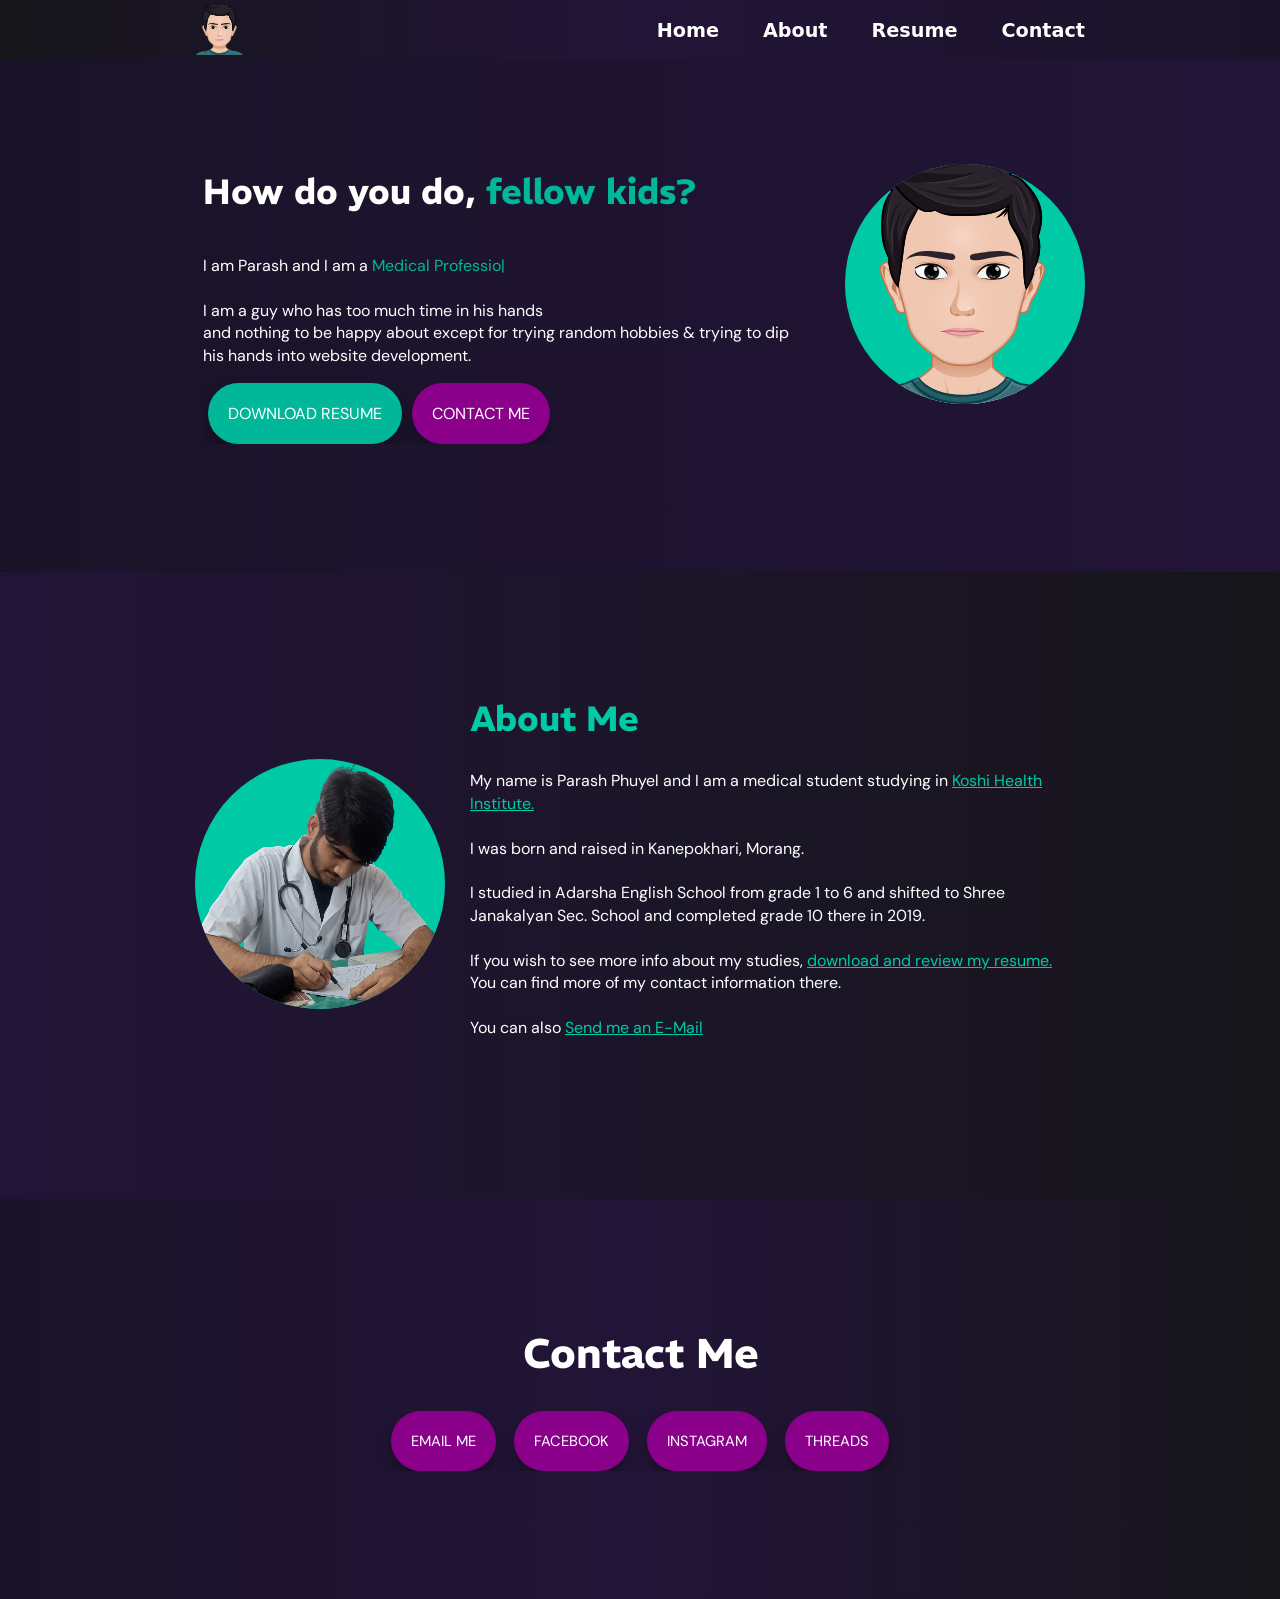
==== index.html @ 4dd3e50d "edited some links - removed projects button and added contact me button - edited some styles to make" ====
<!DOCTYPE html>
<html lang="en">

<head>
  <title>Parash</title>
  <meta charset="utf-8" />
  <meta name="viewport" content="width=device-width, initial-scale=1" />
  <meta name="description" content="The website of Parash Phuyel where you will find stuffs about me." />
  <link rel="shortcut icon" href="assets/images/icon.svg" type="image/x-icon" />
  <link rel="stylesheet" href="styles/main.css" />
  <link rel="stylesheet" href="styles/header.css" />
  <link rel="stylesheet" href="styles/body.css" />
  <link rel="stylesheet" href="styles/aboutme.css" />
</head>

<body>
  <header id="header" class="header">
    <nav class="navbar">
      <div class="logo">
        <a href="#" onclick="scrollToSection('home')">
          <img class="logo-img" src="assets/images/icon.svg" alt="Logo" />
        </a>
      </div>

      <div class="nav" id="nav">
        <ul class="link-container">
          <li class="links">
            <a href="#home" title="Home" id="homenav link" onclick="scrollToSection('home')">Home</a>
          </li>
          <li class="links">
            <a href="#about" title="About" id="aboutnav link" onclick="scrollToSection('about')">About</a>
          </li>
          <li class="links resume">
            <a href="assets/cv/CV.pdf" id="link" target="_blank" title="See Resume">Resume</a>
          </li>
          <li class="links">
            <a href="#contact" title="Contact" id="contactnav link" onclick="scrollToSection('contact')">
              Contact
            </a>
          </li>
        </ul>
      </div>
    </nav>
  </header>

  <!-- Main Body section starts -->

  <main id="home" class="body-container">
    <div class="wrapper">
      <div class="introduction">
        <h1 class="main-introduction">
          How do you do,<span> fellow&nbsp;kids?</span>

        </h1>
        <p class="home-about">
          I am Parash and I am a <span id="element"></span>
          <br />
          <br />I am a guy who has too much time in his hands
          <br /> and nothing to be happy about except for trying random
          hobbies & trying to dip his hands into website development.
        </p>
        <div class="btn-cont">
          <a href="assets/cv/CV.pdf" title="Download Resume" target="_blank" class="contact-btn btn" id="link">Download
            Resume</a>

          <a href="#contact" title="Contact" id="contactnav link" onclick="scrollToSection('contact')" rel="noreferrer"
            class="project-btn btn">
            Contact Me
          </a>
        </div>
      </div>
      <div class="avatar">
        <div class="avatar-image">
          <img src="assets/images/icon.svg" alt="featured Avatar" />
        </div>
      </div>
    </div>
  </main>

  <!-- About me sections starts -->

  <section id="about" class="about-container">
    <div class="body-wrapper">
      <div class="image">
        <img src="assets/images/parash-body.webp" alt="Image of Parash in a hospital desk writing medications" />
      </div>
      <div class="about-me">
        <h1 class="about-header">About Me</h1>
        <!-- About me text -->
        <p class="about-main">
          My name is Parash Phuyel and I am a medical student studying in
          <a href="https://khibiratnagar.edu.np/" target="_blank" rel="noreferrer">

            Koshi Health Institute.
          </a>
          <br />
          <br />
          I was born and raised in Kanepokhari, Morang.
          <br />
          <br />
          I studied in Adarsha English School from grade 1 to 6 and shifted to
          Shree Janakalyan Sec. School and completed grade 10 there in 2019.
          <br />
          <br />
          If you wish to see more info about my studies,
          <a href="assets/cv/CV.pdf" title="Download Resume" download>
            download and review my resume.
          </a>
          <br />
          You can find more of my contact information there.
          <br>
          <br>
          You can also <a href="mailto:parashphuyal809@gmail.com?subject=Inquiry Through Website" rel="noreferrer"
            target="_blank" title="Contact" id="link" onclick="scrollToSection('contact')">
            Send me an E-Mail
          </a>
        </p>

      </div>
    </div>
  </section>

  <!-- Contact Section starts(still got work to do) -->

  <div class="contact">
    <div id="contact" class="contact-container">
      <div class="contact-header">
        <h1>Contact Me</h1>
      </div>
      <div class="contact-content">
        <a class="contact-btns btns" href="mailto:parashphuyal809@gmail.com?subject=Inquiry Through Website"
          rel="noreferrer" target="_blank">
          Email Me
        </a>
        <a class="contact-btns btns" href="https://facebook.com/parash.me" target="_blank" rel="noreferrer">
          Facebook
        </a>
        <a class="contact-btns btns" href="https://instagram.com/parash.me" target="_blank" rel="noreferrer">
          Instagram
        </a>
        <a class="contact-btns btns" href="https://threads.net/@parash.me" target="_blank" rel="noreferrer">
          Threads
        </a>
      </div>
    </div>
  </div>





  </script>
  <!-- Using Typed.js by https://github.com/mattboldt/typed.js/  -->
  <script src="javascript/typed.js"></script>

  <!-- Setup and start animation! -->
  <script>
    var typed = new Typed('#element', {
      strings: [' Medical Professional..', ' Web Developer...', 'Wrestling Enthusiast...'],
      typeSpeed: 70,
      loop: true,
      backSpeed: 50,
      backDelay: 700

    });
  </script>
  <script src="javascript/script.js"></script>
</body>

</html>
---- styles/main.css ----
@import url("https://fonts.googleapis.com/css2?family=Plus+Jakarta+Sans&display=swap");
@import url('https://fonts.googleapis.com/css2?family=Fira+Sans:wght@500&display=swap');

::-webkit-scrollbar {
  width: 4px;
  background-color: var(--secondary-color);
}

::-webkit-scrollbar-thumb {
  background-color: var(--primary-color);
  border-radius: 4px;
}

::-webkit-scrollbar-thumb:hover {
  background-color: var(--accent);
}

::selection {
  background-color: var(--secondary-color);
  color: var(--text);
}

:root {
  --background: #1d1726;
  --text: #ffffff;
  --primary: #1a1328;
  --secondary: #edf3f8;
  --header-bg-color: #1d1726fd;
  --text: #ffffff;
  --accent: #00c9a6;
  --primary-color: #221437;
  --secondary-color: #8b008b;
  --body-bg: #f8f8f8;
  --neutral-dark-color: #333333;
  --gradient: linear-gradient(to left, #221437, #1a1328);
  --gradient-header: linear-gradient(to right, #16161b, #221437, #1a1328);
  --gradient-about: linear-gradient(to right, #221437, #16161b);
  --gradient-contact: linear-gradient(to right, #1a1328, #221437, #16161b);
}

* {
  overflow-x: hidden;
  box-sizing: border-box;
  margin: 0;
  padding: 0;
}

ul {
  list-style: none;
}

a {
  text-decoration: none;
}
---- styles/header.css ----
.logo-img {
  width: 50px;
  height: 50px;
}

.navbar {
  max-width: 900px;
  margin: auto;
  display: flex;
  align-items: center;
  justify-content: space-between;

}

.header {
  padding-top: 5px;
  position: fixed;
  top: 0;
  z-index: 50;
  width: 100%;
  background: var(--gradient-header);
  transition: all 0.5s ease;
}


.header .logo,
.header .nav {
  padding: 0 5px;
}

.links {
  display: inline-block;
  margin-left: 40px;
}

a {
  text-decoration: none;
}

.links a {
  font-size: 1.2rem;
  display: block;
  font-weight: 600;
  font-family: system-ui;
  color: var(--text);
  transition: all 0.2s ease;
}

.links a.active,
.links a:hover {
  color: var(--accent);
}


@media (max-width: 700px) {

  .link-container {
    display: flex;
  }

  .links {
    padding: 0px 15px;
    display: block;
    margin: 0 auto;
  }

  .links a {
    font-size: 1rem;
  }

  .resume {
    display: none;
  }
}

@media (max-width:350px) {
  .links {
    padding: 0px 6px;
  }


}
---- styles/body.css ----
@import url('https://fonts.googleapis.com/css2?family=DM+Sans&family=Inter&display=swap');
@import url('https://fonts.googleapis.com/css2?family=REM:wght@800&display=swap');

.body-container {
  background: var(--gradient);
  padding-bottom: 8rem;

}

.wrapper {
  padding: 8rem 5px 0 5px;
  max-width: 900px;
  margin: 0 auto;
  display: flex;
  justify-content: space-between;
  align-items: center;
}

.introduction {
  padding: 0 8px;
  width: 70%;
}

.main-introduction {
  font-family: 'REM', sans-serif;
  color: var(--text);
  margin: 2rem 0;
  font-size: 35px;
  line-height: 1.8;
}

.introduction span {
  color: #00b899;
}

.home-about {

  color: var(--text);
  line-height: 1.4;
  font-family: 'DM Sans', sans-serif;
}

.avatar-image img {
  border-radius: 50%;
  background-color: var(--accent);
  width: 240px;
  height: 240px;
}

.btn-cont {
  padding-top: 1rem;
  display: flex;

}

.btn {
  margin-top: 8px;
  cursor: pointer;
  display: inline-block;
  position: relative;
  transition: all 0.5s;
  color: var(--text);
  border-radius: 50px;
  text-align: center;
  margin: 0 5px;
  padding: 20px 20px;
  box-shadow: 0 10px 20px -8px rgba(0, 0, 0, .7);
  background: #8b008b;
  font-size: 1rem;
  text-transform: uppercase;
  font-family: 'DM Sans', sans-serif;
}

.btn:after {
  content: '»';
  position: absolute;
  opacity: 0;
  top: 18px;
  right: -20px;
  transition: 0.5s;
}

.btn:hover {
  padding-right: 24px;
  padding-left: 8px;
  background: #00b899;
}

.btn:hover:after {
  opacity: 1;
  right: 10px;
}

.contact-btn {
  background: #00b899;
}

.contact-btn:hover {
  background: #8b008b;
}

@media screen and (max-width: 600px) {

  .wrapper {
    justify-content: center;
    align-items: center;
    flex-direction: column;
    padding: 5rem 1px 0 1px;
  }

  .introduction {
    width: 98%;
  }

  .home-about {
    padding-bottom: 20px;
  }

  .main-introduction {
    text-align: center;
  }

  .btn-cont {
    justify-content: center;

  }

  .avatar-image img {
    margin-top: 2rem;
  }

}

@media screen and (max-width: 335px) {
  .wrapper {
    padding-top: 1rem;
  }

  .btn-cont {
    justify-content: center;

  }

  .btn {
    font-size: 1rem;
    padding: 10px 10px;
  }

  .btn:after {
    top: 8px;
  }


  .avatar-image img {
    width: 190px;
    height: 190px;
  }
}
---- styles/aboutme.css ----
@import url('https://fonts.googleapis.com/css2?family=DM+Sans&family=Inter&display=swap');
@import url('https://fonts.googleapis.com/css2?family=REM:wght@800&display=swap');

.about-container {
  background: var(--gradient-about);
  padding-bottom: 8rem;
}

.body-wrapper {
  padding: 8rem 5px 0 5px;
  max-width: 900px;
  margin: 0 auto;
  display: flex;
  justify-content: space-between;
  align-items: center;
}

.about-me {
  padding: 0 8px;
  width: 70%;
}

.about-header {
  font-family: 'REM', sans-serif;
  color: var(--accent);
  margin: 0 0 2rem 0;
  font-size: 35px;
  line-height: 1.1;
}

.about-me a {
  color: var(--accent);
  text-decoration: underline;
}

.about-main {
  padding-bottom: 2rem;
  color: var(--text);
  font-family: 'DM Sans', sans-serif;
  line-height: 1.4;
}




.image img {
  border-radius: 50%;
  background-color: var(--accent);
  width: 250px;
  height: 250px;
}



@media screen and (max-width: 660px) {


  .body-wrapper {
    padding: 2rem 1px 0 1px;
    align-items: center;
    flex-direction: column-reverse;
  }

  .about-header {
    text-align: center;
  }

  .about-me {
    width: 98%;
  }


}

@media screen and (max-width: 350px) {

  .body-wrapper {
    padding: 6% 0;
  }

  .image img {
    margin: 1rem 0 0 0;
    width: 200px;
    height: 200px;
  }

  .about-me p {
    line-height: 1.2;
  }
}


.contact {
  background: var(--gradient-contact);
  padding-bottom: 8rem;

}

.contact-container {
  padding: 8rem 5px 0 5px;
  max-width: 900px;
  margin: 0 auto;
  display: flex;
  justify-content: center;
  flex-direction: column;
}

.contact-header {
  font-family: 'REM', sans-serif;
  color: var(--text);
  padding-bottom: 2rem;
  font-size: 1.3rem;
  text-align: center;
}

.contact-content {
  justify-content: center;
  gap: 0.5rem;
  display: flex;
  flex-wrap: wrap;
  overflow-x: hidden;
}

.btns {
  margin-top: 8px;
  cursor: pointer;
  display: inline-block;
  position: relative;
  transition: all 0.5s;
  color: var(--text);
  border-radius: 50px;
  text-align: center;
  margin: 0 5px;
  padding: 20px 20px;
  box-shadow: 0 10px 20px -8px rgba(0, 0, 0, .7);
  background: #8b008b;
  font-size: 0.92rem;
  text-transform: uppercase;
  font-family: 'DM Sans', sans-serif;
}

.btns:after {
  content: '»';
  position: absolute;
  opacity: 0;
  top: 18px;
  right: -20px;
  transition: 0.5s;
}

.btns:hover {
  padding-right: 24px;
  padding-left: 8px;
  background: #00b899;
}

.btns:hover:after {
  opacity: 1;
  right: 10px;
}

.contact-btn {
  background: #00b899;
}

.contact-btn:hover {
  background: #8b008b;
}

@media (max-width:600px) {
  .contact {
    padding-bottom: 5rem;
  }

  .contact-container {
    padding: 4rem 1px 0 1px;
  }
}
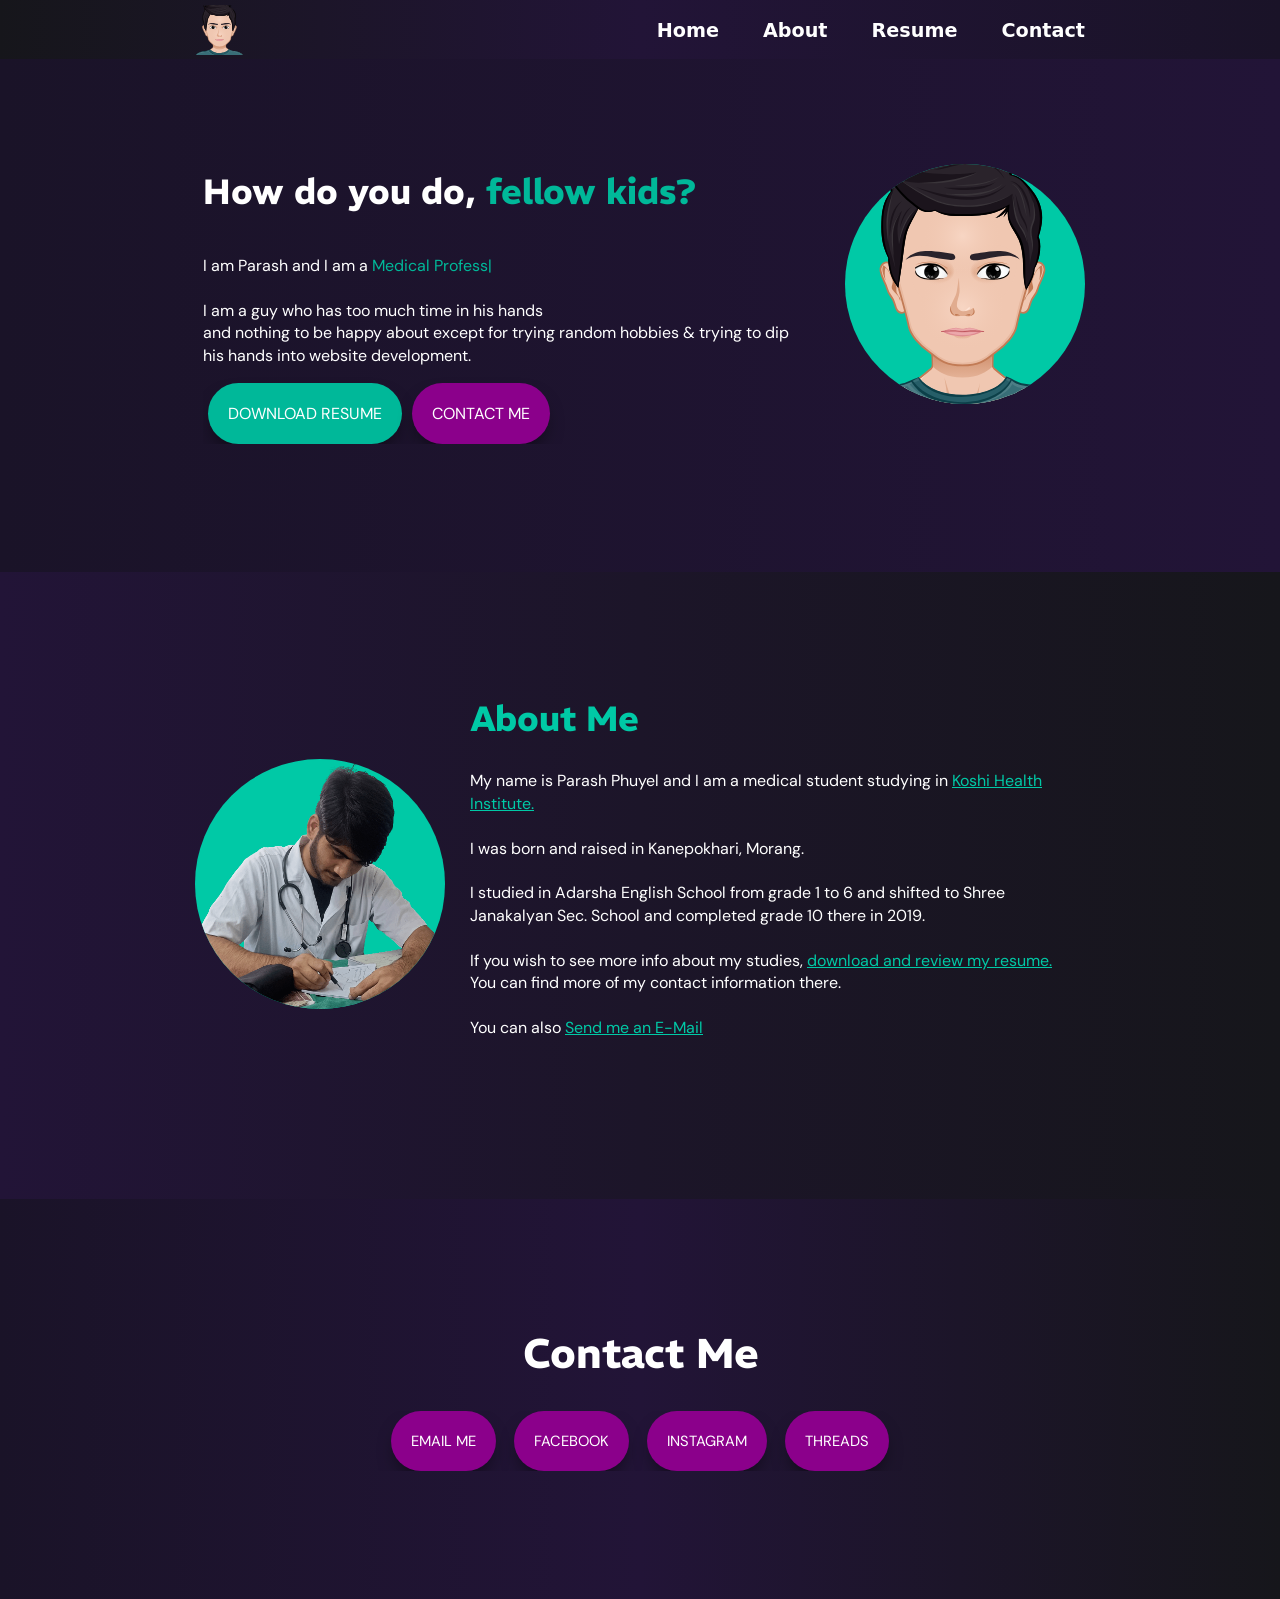
==== commit ff8f326d: "google verification" ====
--- a/index.html
+++ b/index.html
@@ -5,6 +5,7 @@
   <title>Parash</title>
   <meta charset="utf-8" />
   <meta name="viewport" content="width=device-width, initial-scale=1" />
+  <meta name="google-site-verification" content="Sj-q8pHKm3na4rmgZ_Kv7MiaWqmZkDfofb7Cf_s1mgk" />
   <meta name="description" content="The website of Parash Phuyel where you will find stuffs about me." />
   <link rel="shortcut icon" href="assets/images/icon.svg" type="image/x-icon" />
   <link rel="stylesheet" href="styles/main.css" />
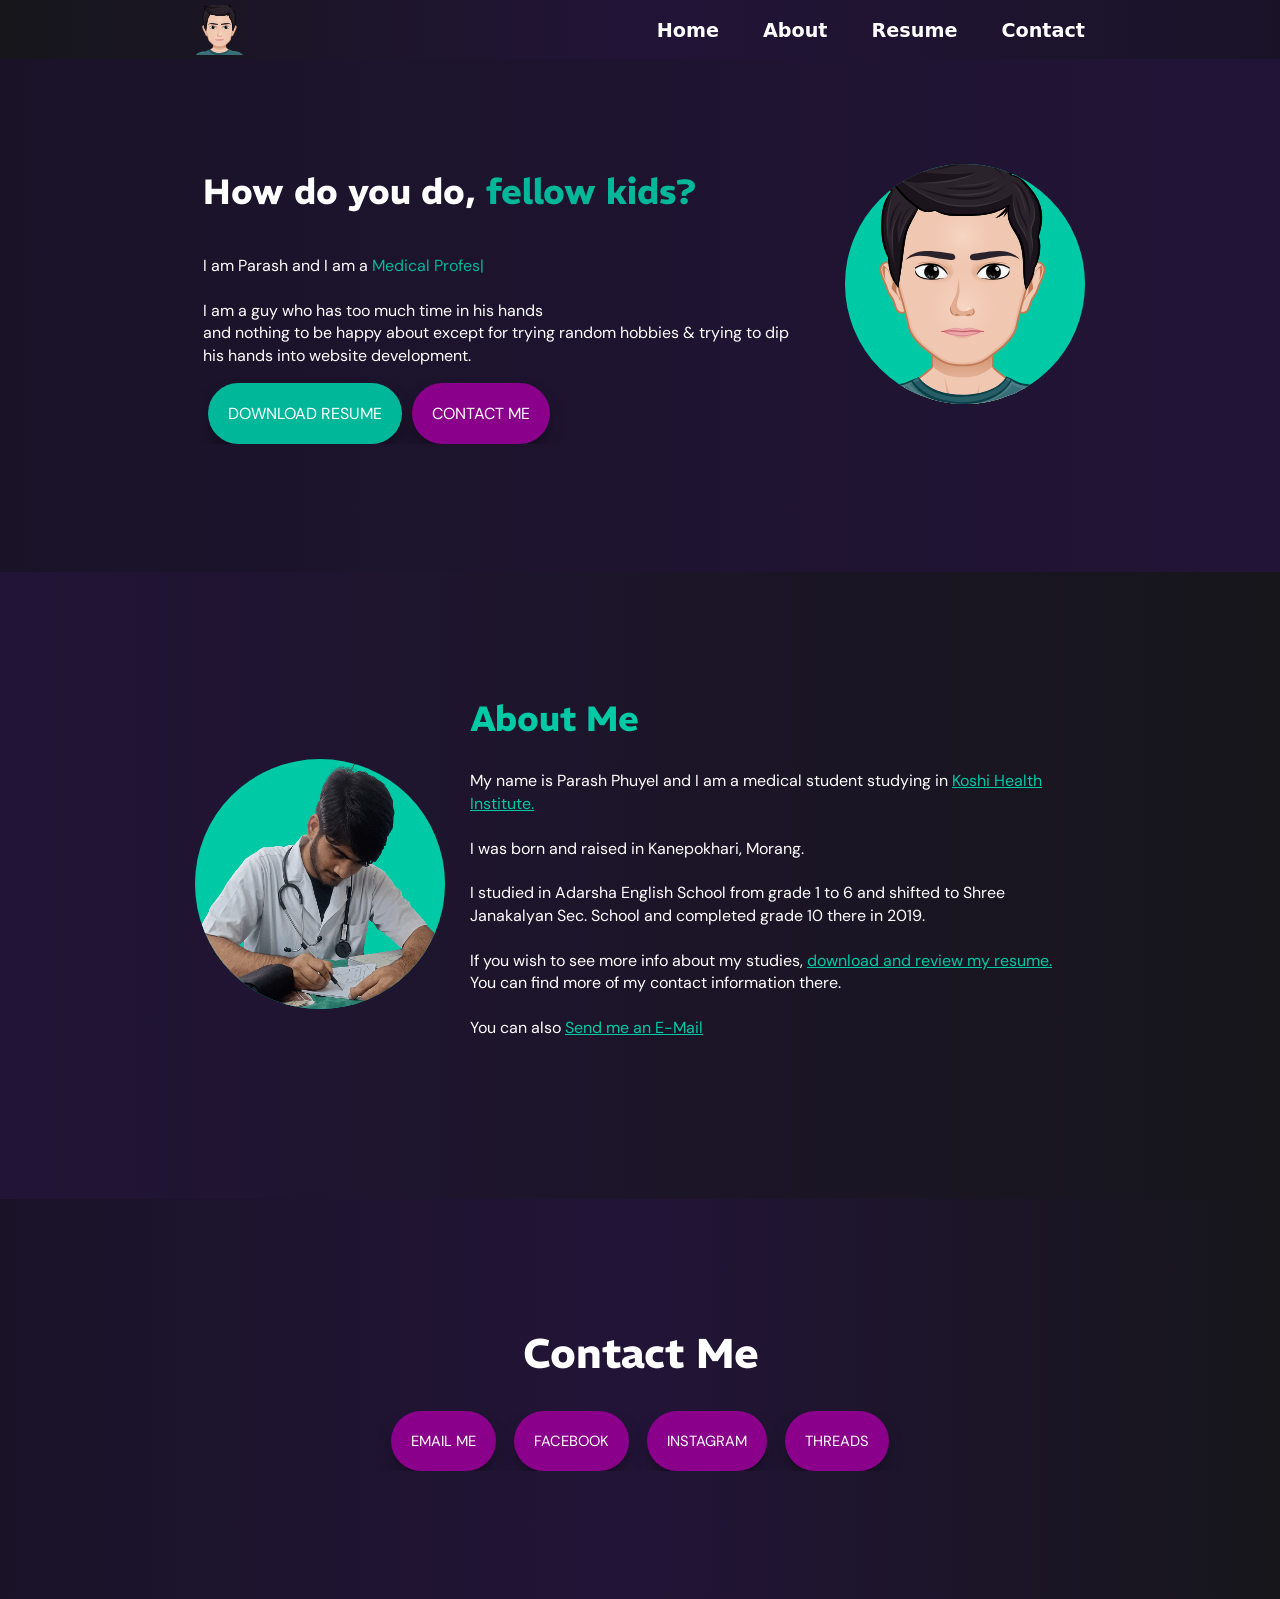
==== commit bb29fc93: "add numberchecker file" ====
--- a/index.html
+++ b/index.html
@@ -15,6 +15,7 @@
 </head>
 
 <body>
+  <!-- Header Section -->
   <header id="header" class="header">
     <nav class="navbar">
       <div class="logo">
@@ -149,7 +150,7 @@
 
 
 
-
+  <!-- Javascript -->
   </script>
   <!-- Using Typed.js by https://github.com/mattboldt/typed.js/  -->
   <script src="javascript/typed.js"></script>
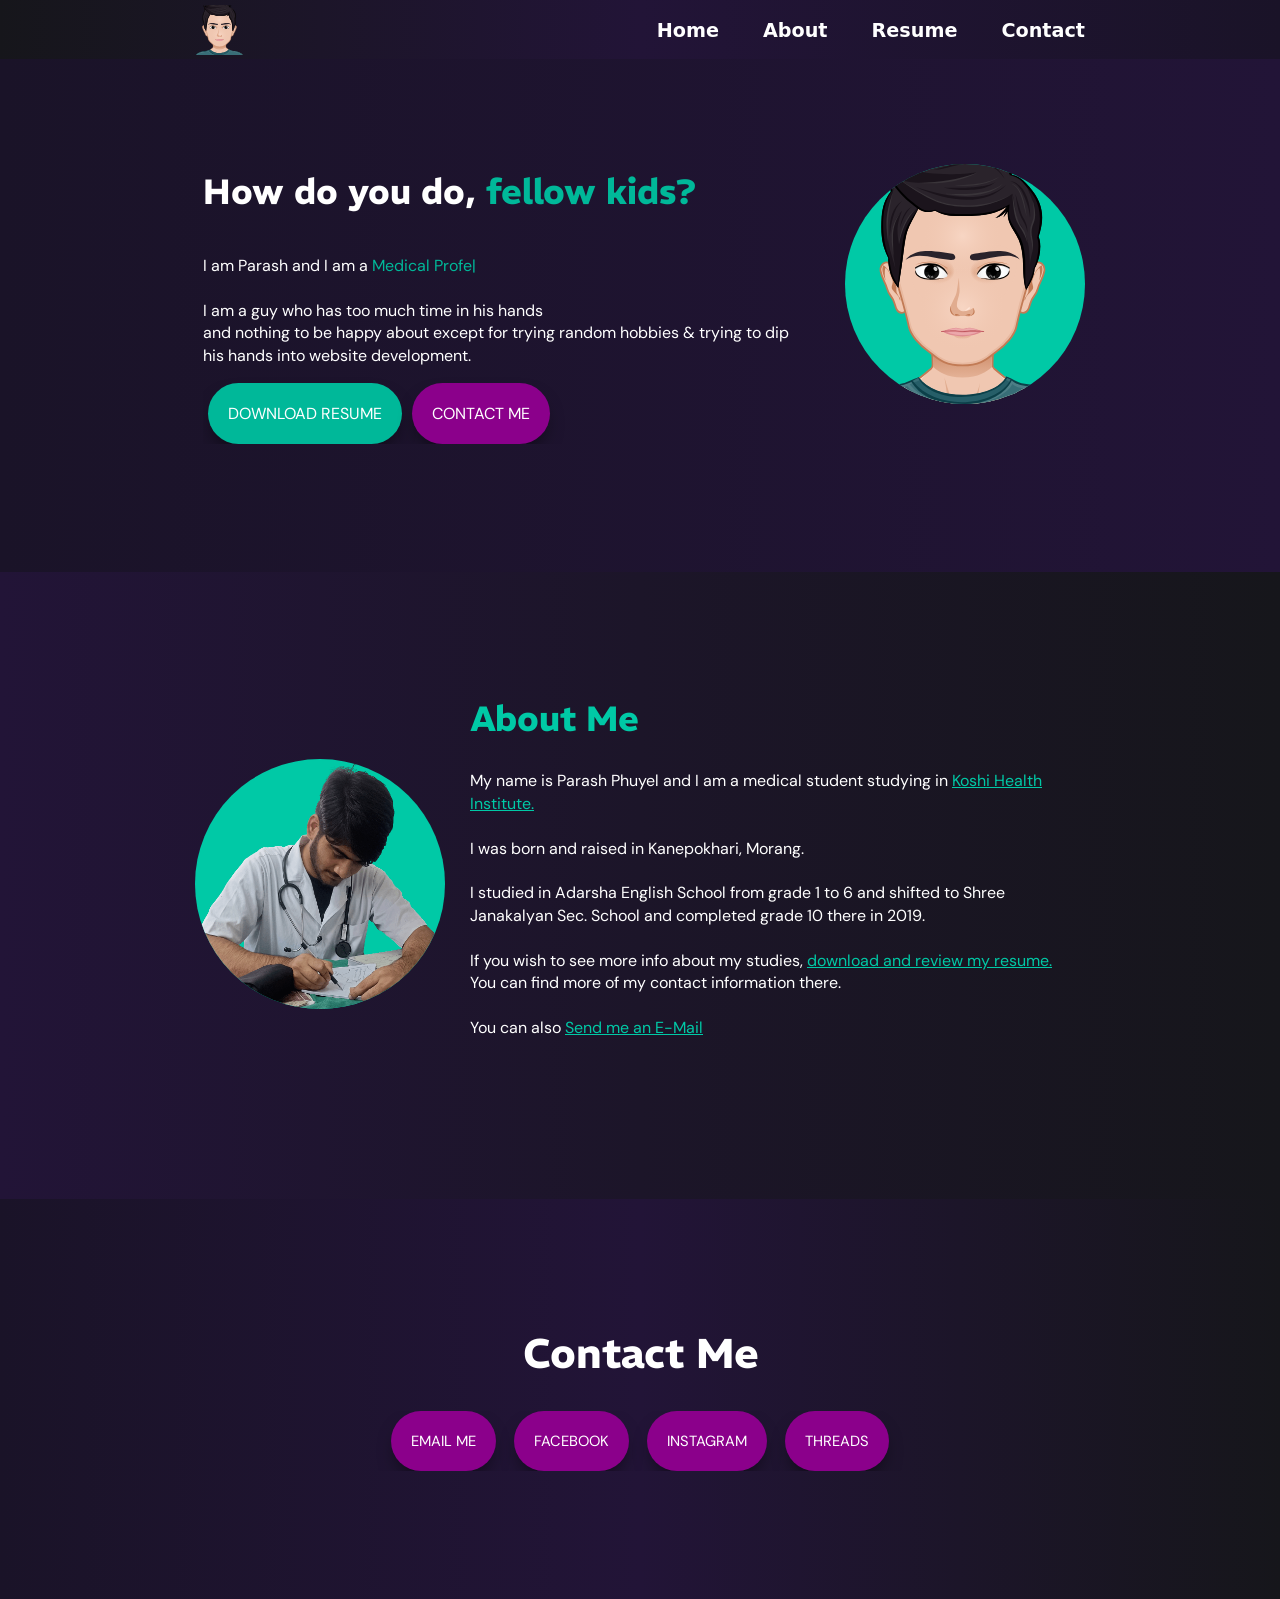
==== commit d1f4784c: "Merge pull request #1 from pyrushh/main remove google tracker" ====
--- a/index.html
+++ b/index.html
@@ -5,7 +5,6 @@
   <title>Parash</title>
   <meta charset="utf-8" />
   <meta name="viewport" content="width=device-width, initial-scale=1" />
-  <meta name="google-site-verification" content="Sj-q8pHKm3na4rmgZ_Kv7MiaWqmZkDfofb7Cf_s1mgk" />
   <meta name="description" content="The website of Parash Phuyel where you will find stuffs about me." />
   <link rel="shortcut icon" href="assets/images/icon.svg" type="image/x-icon" />
   <link rel="stylesheet" href="styles/main.css" />
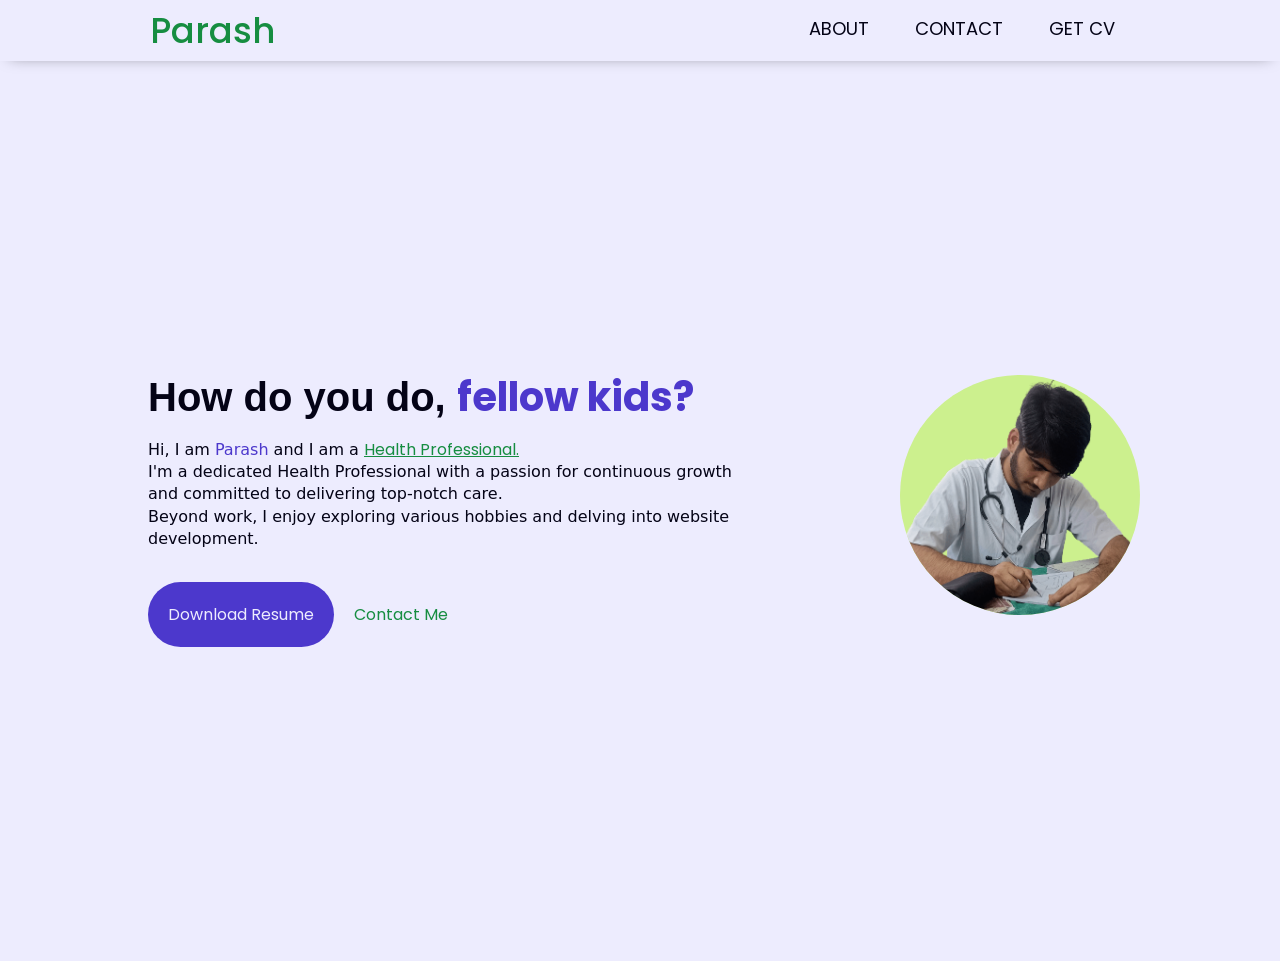
==== commit 4b7466e6: "New Desing" ====
--- a/index.html
+++ b/index.html
@@ -7,42 +7,34 @@
   <meta name="viewport" content="width=device-width, initial-scale=1" />
   <meta name="description" content="The website of Parash Phuyel where you will find stuffs about me." />
   <link rel="shortcut icon" href="assets/images/icon.svg" type="image/x-icon" />
+  <meta name="google-site-verification" content="YwGiNxoAFXMUEmwrWPBDsavZVu_5BhpPBBHByy6WrVI" />
+  <link rel="stylesheet" href="https://cdnjs.cloudflare.com/ajax/libs/font-awesome/6.5.1/css/all.min.css" />
+  <link rel="preconnect" href="https://fonts.googleapis.com">
+  <link rel="preconnect" href="https://fonts.gstatic.com" crossorigin>
+  <link
+    href="https://fonts.googleapis.com/css2?family=Poppins:ital,wght@0,100;0,200;0,300;0,400;0,500;0,600;0,700;0,800;0,900;1,100;1,200;1,300;1,400;1,500;1,600;1,700;1,800;1,900&display=swap"
+    rel="stylesheet">
   <link rel="stylesheet" href="styles/main.css" />
   <link rel="stylesheet" href="styles/header.css" />
   <link rel="stylesheet" href="styles/body.css" />
-  <link rel="stylesheet" href="styles/aboutme.css" />
+  <!-- <link rel="stylesheet" href="styles/aboutme.css" /> -->
 </head>
 
 <body>
   <!-- Header Section -->
-  <header id="header" class="header">
-    <nav class="navbar">
-      <div class="logo">
-        <a href="#" onclick="scrollToSection('home')">
-          <img class="logo-img" src="assets/images/icon.svg" alt="Logo" />
-        </a>
-      </div>
+  <nav>
+    <div class="nav-cont">
+      <span> <a href="#" id="head">Parash</a></span>
+      <div class="openMenu"><i class="fa fa-bars"></i></div>
+      <ul class="mainMenu">
+        <li><a href="#">About</a></li>
+        <li><a href="#">Contact</a></li>
+        <li><a href="CV.pdf">Get CV</a></li>
 
-      <div class="nav" id="nav">
-        <ul class="link-container">
-          <li class="links">
-            <a href="#home" title="Home" id="homenav link" onclick="scrollToSection('home')">Home</a>
-          </li>
-          <li class="links">
-            <a href="#about" title="About" id="aboutnav link" onclick="scrollToSection('about')">About</a>
-          </li>
-          <li class="links resume">
-            <a href="assets/cv/CV.pdf" id="link" target="_blank" title="See Resume">Resume</a>
-          </li>
-          <li class="links">
-            <a href="#contact" title="Contact" id="contactnav link" onclick="scrollToSection('contact')">
-              Contact
-            </a>
-          </li>
-        </ul>
-      </div>
-    </nav>
-  </header>
+        <div class="closeMenu"><i class="fa fa-times"></i></div>
+      </ul>
+    </div>
+  </nav>
 
   <!-- Main Body section starts -->
 
@@ -50,121 +42,40 @@
     <div class="wrapper">
       <div class="introduction">
         <h1 class="main-introduction">
-          How do you do,<span> fellow&nbsp;kids?</span>
+          How do you do, <a href=""><span> fellow&nbsp;kids?</span></a>
+        </h1>
 
-        </h1>
         <p class="home-about">
-          I am Parash and I am a <span id="element"></span>
+          Hi, I am <span id="span"></span> and I am a
+          <a target="_blank" style="text-decoration: underline;"
+            href="https://www.collegesnepal.com/ctevt/pcl-general-medicine/">Health
+            Professional.</a>
           <br />
-          <br />I am a guy who has too much time in his hands
-          <br /> and nothing to be happy about except for trying random
-          hobbies & trying to dip his hands into website development.
+          I'm a dedicated Health Professional with a passion for continuous growth and committed to delivering top-notch
+          care.
+          <br />
+          Beyond work, I enjoy exploring various hobbies and delving into website development.
         </p>
+
         <div class="btn-cont">
-          <a href="assets/cv/CV.pdf" title="Download Resume" target="_blank" class="contact-btn btn" id="link">Download
+          <a href="CV.pdf" title="Resume" target="_blank" class="primary-btn btn" id="link">Download
             Resume</a>
 
-          <a href="#contact" title="Contact" id="contactnav link" onclick="scrollToSection('contact')" rel="noreferrer"
-            class="project-btn btn">
+          <a target="_blank" href="mailto:parashphuyal809@gmail.com?subject=Inqueiry!" title="Contact"
+            id="contactnav link" class="contact-btn btn">
             Contact Me
           </a>
         </div>
       </div>
       <div class="avatar">
         <div class="avatar-image">
-          <img src="assets/images/icon.svg" alt="featured Avatar" />
+          <img src="assets/images/parash-body.webp" alt="Parash in a desk writing medications" />
         </div>
       </div>
     </div>
   </main>
 
-  <!-- About me sections starts -->
-
-  <section id="about" class="about-container">
-    <div class="body-wrapper">
-      <div class="image">
-        <img src="assets/images/parash-body.webp" alt="Image of Parash in a hospital desk writing medications" />
-      </div>
-      <div class="about-me">
-        <h1 class="about-header">About Me</h1>
-        <!-- About me text -->
-        <p class="about-main">
-          My name is Parash Phuyel and I am a medical student studying in
-          <a href="https://khibiratnagar.edu.np/" target="_blank" rel="noreferrer">
-
-            Koshi Health Institute.
-          </a>
-          <br />
-          <br />
-          I was born and raised in Kanepokhari, Morang.
-          <br />
-          <br />
-          I studied in Adarsha English School from grade 1 to 6 and shifted to
-          Shree Janakalyan Sec. School and completed grade 10 there in 2019.
-          <br />
-          <br />
-          If you wish to see more info about my studies,
-          <a href="assets/cv/CV.pdf" title="Download Resume" download>
-            download and review my resume.
-          </a>
-          <br />
-          You can find more of my contact information there.
-          <br>
-          <br>
-          You can also <a href="mailto:parashphuyal809@gmail.com?subject=Inquiry Through Website" rel="noreferrer"
-            target="_blank" title="Contact" id="link" onclick="scrollToSection('contact')">
-            Send me an E-Mail
-          </a>
-        </p>
-
-      </div>
-    </div>
-  </section>
-
-  <!-- Contact Section starts(still got work to do) -->
-
-  <div class="contact">
-    <div id="contact" class="contact-container">
-      <div class="contact-header">
-        <h1>Contact Me</h1>
-      </div>
-      <div class="contact-content">
-        <a class="contact-btns btns" href="mailto:parashphuyal809@gmail.com?subject=Inquiry Through Website"
-          rel="noreferrer" target="_blank">
-          Email Me
-        </a>
-        <a class="contact-btns btns" href="https://facebook.com/parash.me" target="_blank" rel="noreferrer">
-          Facebook
-        </a>
-        <a class="contact-btns btns" href="https://instagram.com/parash.me" target="_blank" rel="noreferrer">
-          Instagram
-        </a>
-        <a class="contact-btns btns" href="https://threads.net/@parash.me" target="_blank" rel="noreferrer">
-          Threads
-        </a>
-      </div>
-    </div>
-  </div>
-
-
-
-
   <!-- Javascript -->
-  </script>
-  <!-- Using Typed.js by https://github.com/mattboldt/typed.js/  -->
-  <script src="javascript/typed.js"></script>
-
-  <!-- Setup and start animation! -->
-  <script>
-    var typed = new Typed('#element', {
-      strings: [' Medical Professional..', ' Web Developer...', 'Wrestling Enthusiast...'],
-      typeSpeed: 70,
-      loop: true,
-      backSpeed: 50,
-      backDelay: 700
-
-    });
-  </script>
   <script src="javascript/script.js"></script>
 </body>
 
--- a/styles/main.css
+++ b/styles/main.css
@@ -1,44 +1,22 @@
-@import url("https://fonts.googleapis.com/css2?family=Plus+Jakarta+Sans&display=swap");
-@import url('https://fonts.googleapis.com/css2?family=Fira+Sans:wght@500&display=swap');
-
-::-webkit-scrollbar {
-  width: 4px;
-  background-color: var(--secondary-color);
-}
-
-::-webkit-scrollbar-thumb {
-  background-color: var(--primary-color);
-  border-radius: 4px;
-}
-
-::-webkit-scrollbar-thumb:hover {
+::selection {
   background-color: var(--accent);
-}
-
-::selection {
-  background-color: var(--secondary-color);
   color: var(--text);
 }
 
 :root {
-  --background: #1d1726;
-  --text: #ffffff;
-  --primary: #1a1328;
-  --secondary: #edf3f8;
-  --header-bg-color: #1d1726fd;
-  --text: #ffffff;
-  --accent: #00c9a6;
-  --primary-color: #221437;
-  --secondary-color: #8b008b;
-  --body-bg: #f8f8f8;
-  --neutral-dark-color: #333333;
-  --gradient: linear-gradient(to left, #221437, #1a1328);
-  --gradient-header: linear-gradient(to right, #16161b, #221437, #1a1328);
-  --gradient-about: linear-gradient(to right, #221437, #16161b);
-  --gradient-contact: linear-gradient(to right, #1a1328, #221437, #16161b);
+  --text: #040316;
+  --background: #edecfe;
+  --primary: #4c38cc;
+  --secondary: #ccf08e;
+  --accent: #168d41;
+  --shadow: 0px 5px 15px -10px rgba(0, 0, 0, 0.5);
+  --padding: 0px 10px;
 }
-
+body {
+  background: var(--background);
+}
 * {
+  overflow-y: hidden;
   overflow-x: hidden;
   box-sizing: border-box;
   margin: 0;
@@ -50,5 +28,6 @@
 }
 
 a {
+  color: var(--accent);
   text-decoration: none;
-}+}
--- a/styles/header.css
+++ b/styles/header.css
@@ -1,82 +1,88 @@
-.logo-img {
-  width: 50px;
-  height: 50px;
+@import url("https://fonts.googleapis.com/css2?family=Poppins:wght@500&display=swap");
+nav {
+  position: sticky !important;
+  top: 0;
+  box-shadow: var(--shadow);
+  background: var(--background);
+  color: var(--primary);
 }
 
-.navbar {
-  max-width: 900px;
+.nav-cont {
+  padding: var(--padding);
+  max-width: 1000px;
   margin: auto;
   display: flex;
   align-items: center;
   justify-content: space-between;
-
 }
-
-.header {
-  padding-top: 5px;
-  position: fixed;
-  top: 0;
-  z-index: 50;
-  width: 100%;
-  background: var(--gradient-header);
-  transition: all 0.5s ease;
+nav span {
+  font-weight: 500;
+  font-size: 2.2rem;
 }
-
-
-.header .logo,
-.header .nav {
-  padding: 0 5px;
-}
-
-.links {
-  display: inline-block;
-  margin-left: 40px;
-}
-
 a {
-  text-decoration: none;
-}
-
-.links a {
-  font-size: 1.2rem;
-  display: block;
-  font-weight: 600;
-  font-family: system-ui;
-  color: var(--text);
-  transition: all 0.2s ease;
-}
-
-.links a.active,
-.links a:hover {
+  font-family: "Poppins";
   color: var(--accent);
 }
-
-
-@media (max-width: 700px) {
-
-  .link-container {
-    display: flex;
-  }
-
-  .links {
-    padding: 0px 15px;
-    display: block;
-    margin: 0 auto;
-  }
-
-  .links a {
-    font-size: 1rem;
-  }
-
-  .resume {
+.mainMenu {
+  display: flex;
+  list-style: none;
+  gap: 1rem;
+}
+.mainMenu li a {
+  display: inline-block;
+  padding: 15px;
+  text-decoration: none;
+  text-transform: uppercase;
+  color: var(--text);
+  font-size: 18px;
+  transition: 0.2s ease;
+}
+.mainMenu li a:hover,
+.mainmenu li a:focus {
+  color: var(--accent);
+}
+.openMenu {
+  font-size: 2rem;
+  margin: 20px;
+  display: none;
+  cursor: pointer;
+}
+.mainMenu .closeMenu,
+.icons i {
+  font-size: 2rem;
+  display: none;
+  cursor: pointer;
+}
+.logo {
+  margin: 6px;
+  cursor: pointer;
+  text-transform: uppercase;
+}
+@media (max-width: 600px) {
+  .mainMenu {
+    height: 100vh;
+    position: fixed;
+    top: 0px;
+    right: 0px;
+    left: 0px;
+    z-index: 10;
+    flex-direction: column;
+    justify-content: center;
+    align-items: center;
+    background: var(--text);
+    transition: top 0.3s ease 0s;
     display: none;
   }
+  .mainMenu li a {
+    color: var(--background);
+  }
+  .mainMenu .closeMenu {
+    display: block;
+    position: absolute;
+    top: 20px;
+    right: 20px;
+  }
+  .openMenu {
+    display: block;
+  }
 }
-
-@media (max-width:350px) {
-  .links {
-    padding: 0px 6px;
-  }
-
-
-}
--- a/styles/body.css
+++ b/styles/body.css
@@ -1,111 +1,89 @@
-@import url('https://fonts.googleapis.com/css2?family=DM+Sans&family=Inter&display=swap');
-@import url('https://fonts.googleapis.com/css2?family=REM:wght@800&display=swap');
-
 .body-container {
-  background: var(--gradient);
-  padding-bottom: 8rem;
-
+  background: var(--background);
+  height: 100dvh;
+  max-height: 100dvh;
+  display: flex;
+  align-items: center;
 }
 
 .wrapper {
-  padding: 8rem 5px 0 5px;
-  max-width: 900px;
+  max-width: 1000px;
   margin: 0 auto;
   display: flex;
   justify-content: space-between;
-  align-items: center;
 }
 
 .introduction {
   padding: 0 8px;
-  width: 70%;
+  width: 60%;
 }
 
 .main-introduction {
-  font-family: 'REM', sans-serif;
+  font-family: sans-serif;
   color: var(--text);
-  margin: 2rem 0;
-  font-size: 35px;
-  line-height: 1.8;
+  font-size: 2.5rem;
+  line-height: 1.1;
+  padding: 0px 0px 20px 0;
 }
 
 .introduction span {
-  color: #00b899;
+  color: var(--primary);
 }
 
 .home-about {
-
   color: var(--text);
   line-height: 1.4;
-  font-family: 'DM Sans', sans-serif;
+  font-family: system-ui, -apple-system, BlinkMacSystemFont, "Segoe UI", Roboto,
+    Oxygen, Ubuntu, Cantarell, "Open Sans", "Helvetica Neue", sans-serif;
+  padding-bottom: 2rem;
 }
 
 .avatar-image img {
   border-radius: 50%;
-  background-color: var(--accent);
+  background-color: var(--secondary);
   width: 240px;
   height: 240px;
 }
 
 .btn-cont {
-  padding-top: 1rem;
   display: flex;
-
 }
 
 .btn {
-  margin-top: 8px;
+  border-radius: 50px;
+  padding: 20px;
   cursor: pointer;
-  display: inline-block;
-  position: relative;
   transition: all 0.5s;
-  color: var(--text);
-  border-radius: 50px;
-  text-align: center;
-  margin: 0 5px;
-  padding: 20px 20px;
-  box-shadow: 0 10px 20px -8px rgba(0, 0, 0, .7);
-  background: #8b008b;
-  font-size: 1rem;
-  text-transform: uppercase;
-  font-family: 'DM Sans', sans-serif;
+  &:hover {
+    padding-right: 24px;
+    color: var(--text);
+    padding-left: 8px;
+    &:after {
+      opacity: 1;
+      right: 10px;
+    }
+  }
 }
 
-.btn:after {
-  content: '»';
-  position: absolute;
-  opacity: 0;
-  top: 18px;
-  right: -20px;
-  transition: 0.5s;
+.primary-btn {
+  background: var(--primary);
+  color: var(--background);
+  &:hover {
+    background: var(--accent);
+    color: var(--text);
+  }
 }
-
-.btn:hover {
-  padding-right: 24px;
-  padding-left: 8px;
-  background: #00b899;
-}
-
-.btn:hover:after {
-  opacity: 1;
-  right: 10px;
-}
-
-.contact-btn {
-  background: #00b899;
-}
-
 .contact-btn:hover {
-  background: #8b008b;
+  margin-left: 3px;
+  background: var(--secondary);
 }
 
 @media screen and (max-width: 600px) {
-
   .wrapper {
     justify-content: center;
     align-items: center;
     flex-direction: column;
-    padding: 5rem 1px 0 1px;
+    /* padding: 1rem 1px 0 1px; */
   }
 
   .introduction {
@@ -122,13 +100,11 @@
 
   .btn-cont {
     justify-content: center;
-
   }
 
   .avatar-image img {
     margin-top: 2rem;
   }
-
 }
 
 @media screen and (max-width: 335px) {
@@ -138,7 +114,6 @@
 
   .btn-cont {
     justify-content: center;
-
   }
 
   .btn {
@@ -150,9 +125,8 @@
     top: 8px;
   }
 
-
   .avatar-image img {
     width: 190px;
     height: 190px;
   }
-}+}
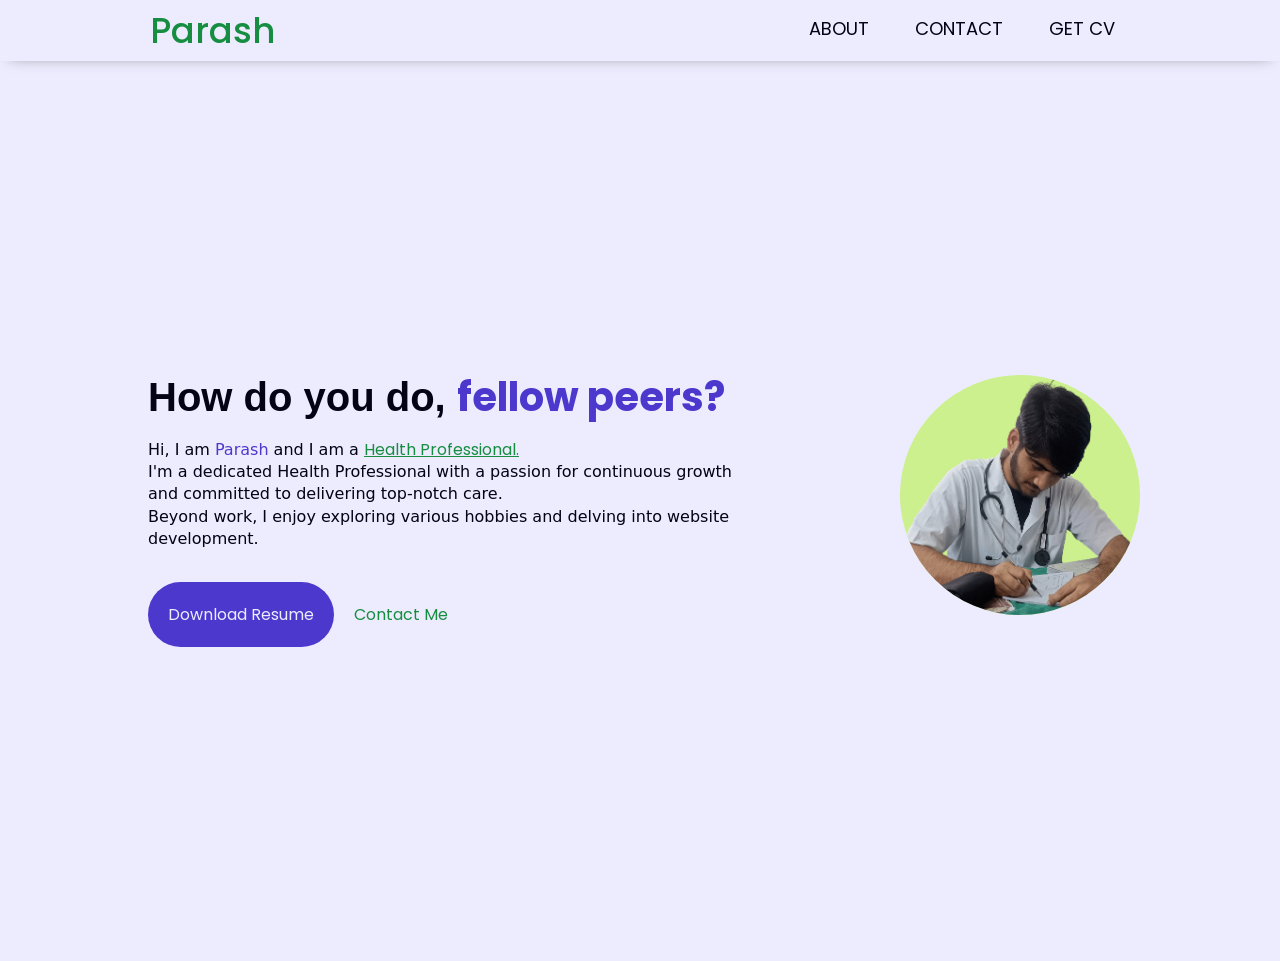
==== commit d5de6e51: "New design" ====
--- a/index.html
+++ b/index.html
@@ -42,7 +42,7 @@
     <div class="wrapper">
       <div class="introduction">
         <h1 class="main-introduction">
-          How do you do, <a href=""><span> fellow&nbsp;kids?</span></a>
+          How do you do, <a href=""><span> fellow&nbsp;peers?</span></a>
         </h1>
 
         <p class="home-about">
